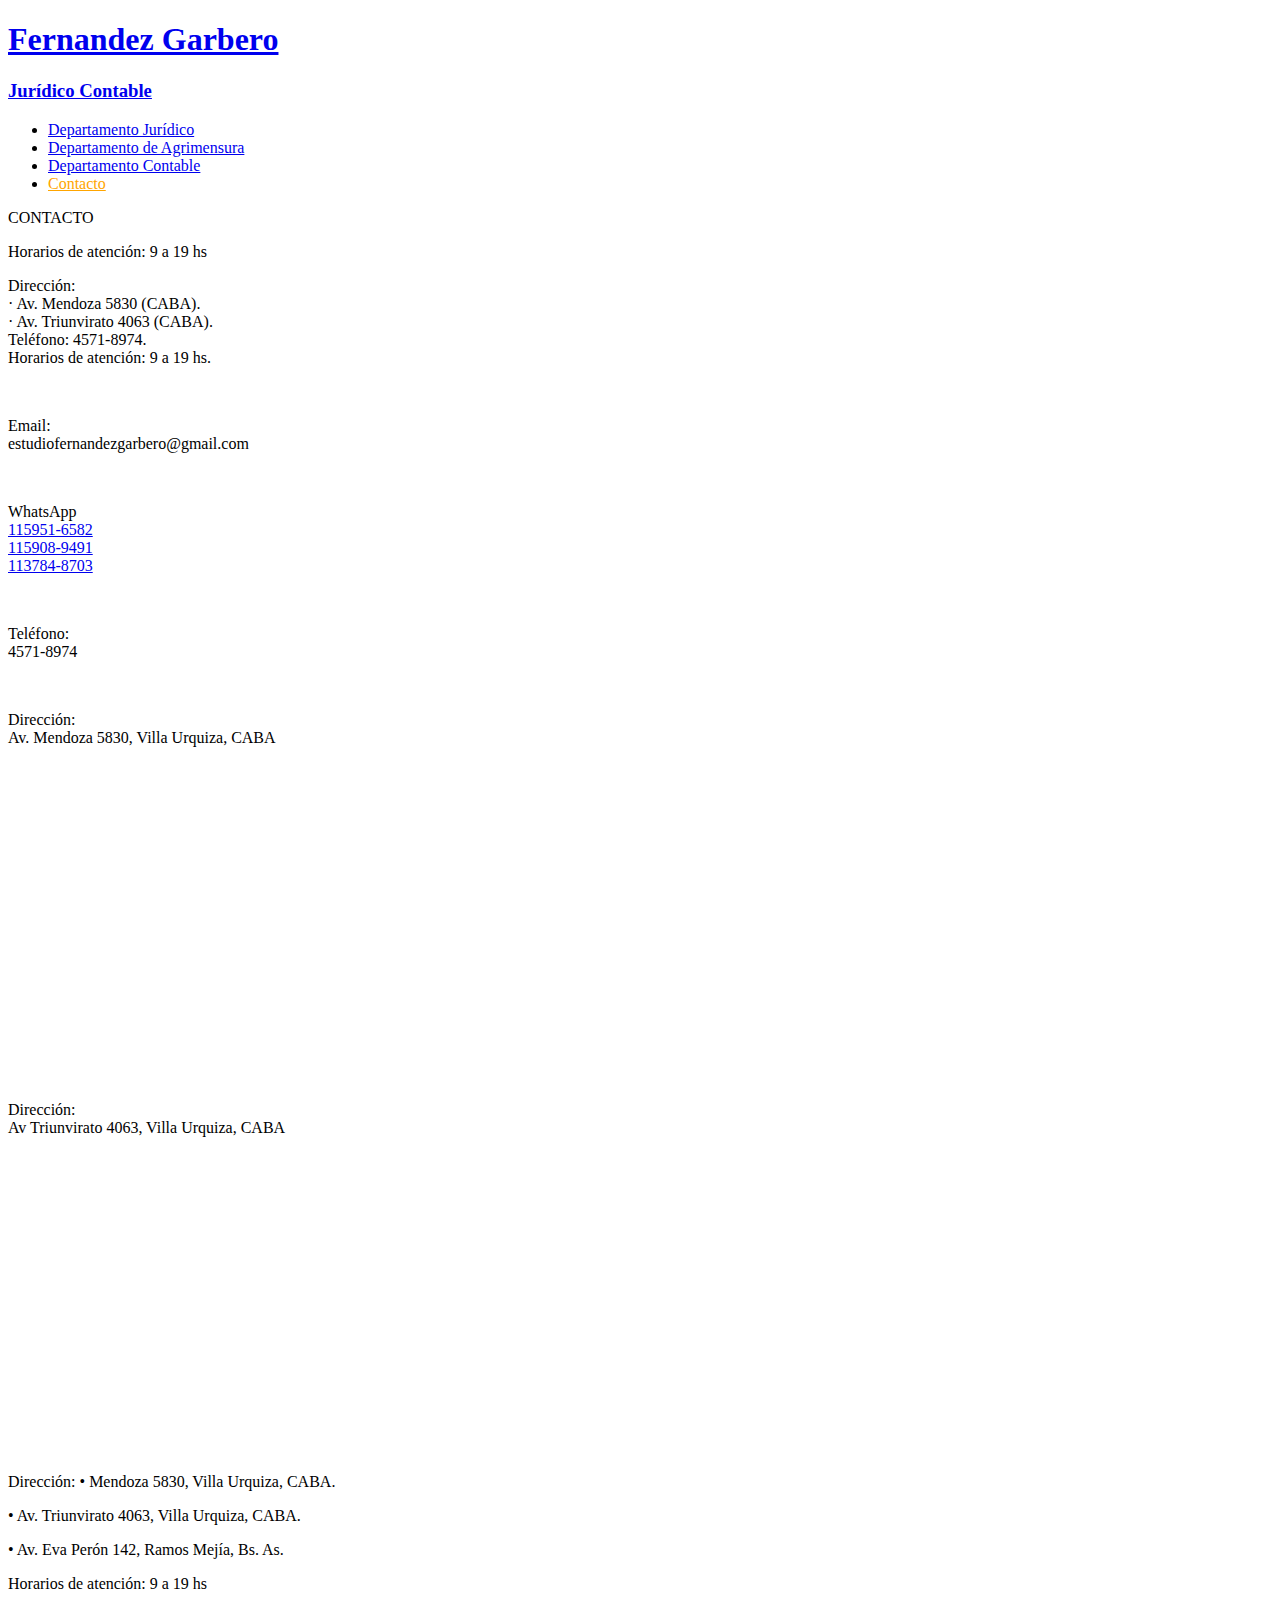
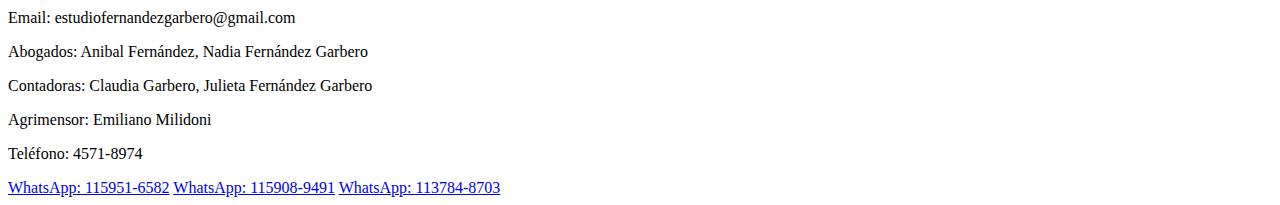
==== pages/contacto.html @ 31c32a72 "Add files via upload" ====
<!DOCTYPE html>
<html lang="es">

<head>

    <!-- Google tag (gtag.js) -->
<script async src="https://www.googletagmanager.com/gtag/js?id=G-7BYPYB9NP6"></script>
<script>
 window.dataLayer = window.dataLayer || [];
 function gtag(){dataLayer.push(arguments);}
 gtag('js', new Date());
 gtag('config', 'G-7BYPYB9NP6');
</script>

    <meta charset="UTF-8">
    <meta http-equiv="X-UA-Compatible" content="IE=edge">
    <meta name="viewport" content="width=device-width, initial-scale=1.0">
    <link rel="preconnect" href="https://fonts.googleapis.com">
    <link rel="preconnect" href="https://fonts.gstatic.com" crossorigin>
    <link href="https://fonts.googleapis.com/css2?family=Poppins:wght@400;600&display=swap" rel="stylesheet">
    <link rel="stylesheet" href="../css/style.css">
    <title>Contacto</title>
</head>

<body>
    <header>
        <div class="headerTextos">
            <a href="../index.html"><h1 class="headerTitulo">Fernandez Garbero</h1></a>
            <a href="../index.html"><h3 class="headerSubtitulo">Jurídico Contable</h3></a>
        </div>
        

        <ul class="headerLista">
            <!-- <li class="headerListaItems"><a href="../index.html">Inicio</a></li> -->
            <li class="headerListaItems"><a href="./dep-juridico.html">Departamento Jurídico</a></li>
            <li class="headerListaItems"><a href="./dep-agrimensor.html">Departamento de Agrimensura</a></li>
            <li class="headerListaItems"><a href="./dep-contable.html">Departamento Contable</a></li>
            <li class="headerListaItems"><a style="color: orange;" href="./contacto.html">Contacto</a></li>
        </ul>
    </header>

    <main>
        <article class="mainBanner3">
            <p class="mainBannerTitulo">
                <span>CONTACTO</span>
                <p class="mainBannerHorario">Horarios de atención: 9 a 19 hs</p>
            </p>

            <div class="mainBannerRight">
                    <p class="mainBannerTxt">
                        Dirección:<br>· Av. Mendoza 5830 (CABA).<br>· Av. Triunvirato 4063 (CABA).<br>Teléfono: 4571-8974.<br>Horarios de atención: 9 a 19 hs.
                    </p>                    
              </div>
        </article>

        <article class="mainContacto">
            <div class="mainContactoDiv">
                <img src="../images/icono6.png" alt="" style="height: 6rem; width: auto;">
                <p class="mainContactoTxt">Email: <br> estudiofernandezgarbero@gmail.com</p>
            </div>
            <div class="mainContactoDiv">
                <img src="../images/icono5.png" alt="" style="height: 6rem; width: auto;">
                <p class="mainContactoTxt">WhatsApp<br>
                    <a class="footerTxtWpp" href="https://wa.me/+5491159516582" target="_blank">115951-6582</a> <br>
                    <a class="footerTxtWpp" href="https://wa.me/+5491159089491" target="_blank">115908-9491</a> <br>
                    <a class="footerTxtWpp" href="https://wa.me/+5491137848703" target="_blank">113784-8703</a>
                </p>
            </div>
            <div class="mainContactoDiv">
                <img src="../images/icono7.png" alt="" style="height: 6rem; width: auto;">
                <p class="mainContactoTxt">Teléfono: <br> 4571-8974</p>
            </div>
        </article>

        <article class="mainMapa">
            <img src="../images/icono4.png" alt="" style="height: 6rem; width: auto;">
            <p class="mainMapaTxt">Dirección:<br>Av. Mendoza 5830, Villa Urquiza, CABA</p>

            <iframe src="https://www.google.com/maps/embed?pb=!1m14!1m8!1m3!1d6569.783698724935!2d-58.49081300000001!3d-34.581603!3m2!1i1024!2i768!4f13.1!3m3!1m2!1s0x95bcb6439d2d607b%3A0xcf9a37ec1cf60d15!2sAv.%20Mendoza%205830%2C%20C1431CJB%20CABA!5e0!3m2!1ses!2sar!4v1686929731011!5m2!1ses!2sar" width="400" height="300" style="border:0;" allowfullscreen="" loading="lazy" referrerpolicy="no-referrer-when-downgrade"></iframe>
        </article>

        <article class="mainMapa">
            <img src="../images/icono4.png" alt="" style="height: 6rem; width: auto;">
            <p class="mainMapaTxt">Dirección:<br>Av Triunvirato 4063, Villa Urquiza, CABA</p>

            <iframe src="https://www.google.com/maps/embed?pb=!1m18!1m12!1m3!1d3284.9629851270392!2d-58.47924048944051!3d-34.579803131509856!2m3!1f0!2f0!3f0!3m2!1i1024!2i768!4f13.1!3m3!1m2!1s0x95bcb66e586fed9b%3A0x9824fb9defd4cce2!2sAv.%20Combatientes%20de%20Malvinas%2C%20Buenos%20Aires!5e0!3m2!1ses!2sar!4v1686929580332!5m2!1ses!2sar" width="400" height="300" style="border:0;" allowfullscreen="" loading="lazy" referrerpolicy="no-referrer-when-downgrade"></iframe>
        </article>

    </main>

    <footer>
        <section class="footerSection">
          <p class="footerTxt">Dirección: • Mendoza 5830, Villa Urquiza, CABA.</p>
          <p class="footerTxt">• Av. Triunvirato 4063, Villa Urquiza, CABA.</p>
          <p class="footerTxt">• Av. Eva Perón 142, Ramos Mejía, Bs. As.</p>
          <p class="footerTxt">Horarios de atención: 9 a 19 hs</p>
          <p class="footerTxt">Email: estudiofernandezgarbero@gmail.com</p>
        </section>
    
        <section class="footerSection2">
          <p class="footerTxt">Abogados: Anibal Fernández, Nadia Fernández Garbero</p>
          <p class="footerTxt">Contadoras: Claudia Garbero, Julieta Fernández Garbero</p>
          <p class="footerTxt">Agrimensor: Emiliano Milidoni</p>
        </section>
    
        <section class="footerSection">
          <p class="footerTxt">Teléfono: 4571-8974</p>
          <a class="footerTxtWpp" href="https://wa.me/+5491159516582" target="_blank">WhatsApp: 115951-6582</a>
          <a class="footerTxtWpp" href="https://wa.me/+5491159089491" target="_blank">WhatsApp: 115908-9491</a>
          <a class="footerTxtWpp" href="https://wa.me/+5491137848703" target="_blank">WhatsApp: 113784-8703</a>
        </section>
      </footer>
</body>

</html>
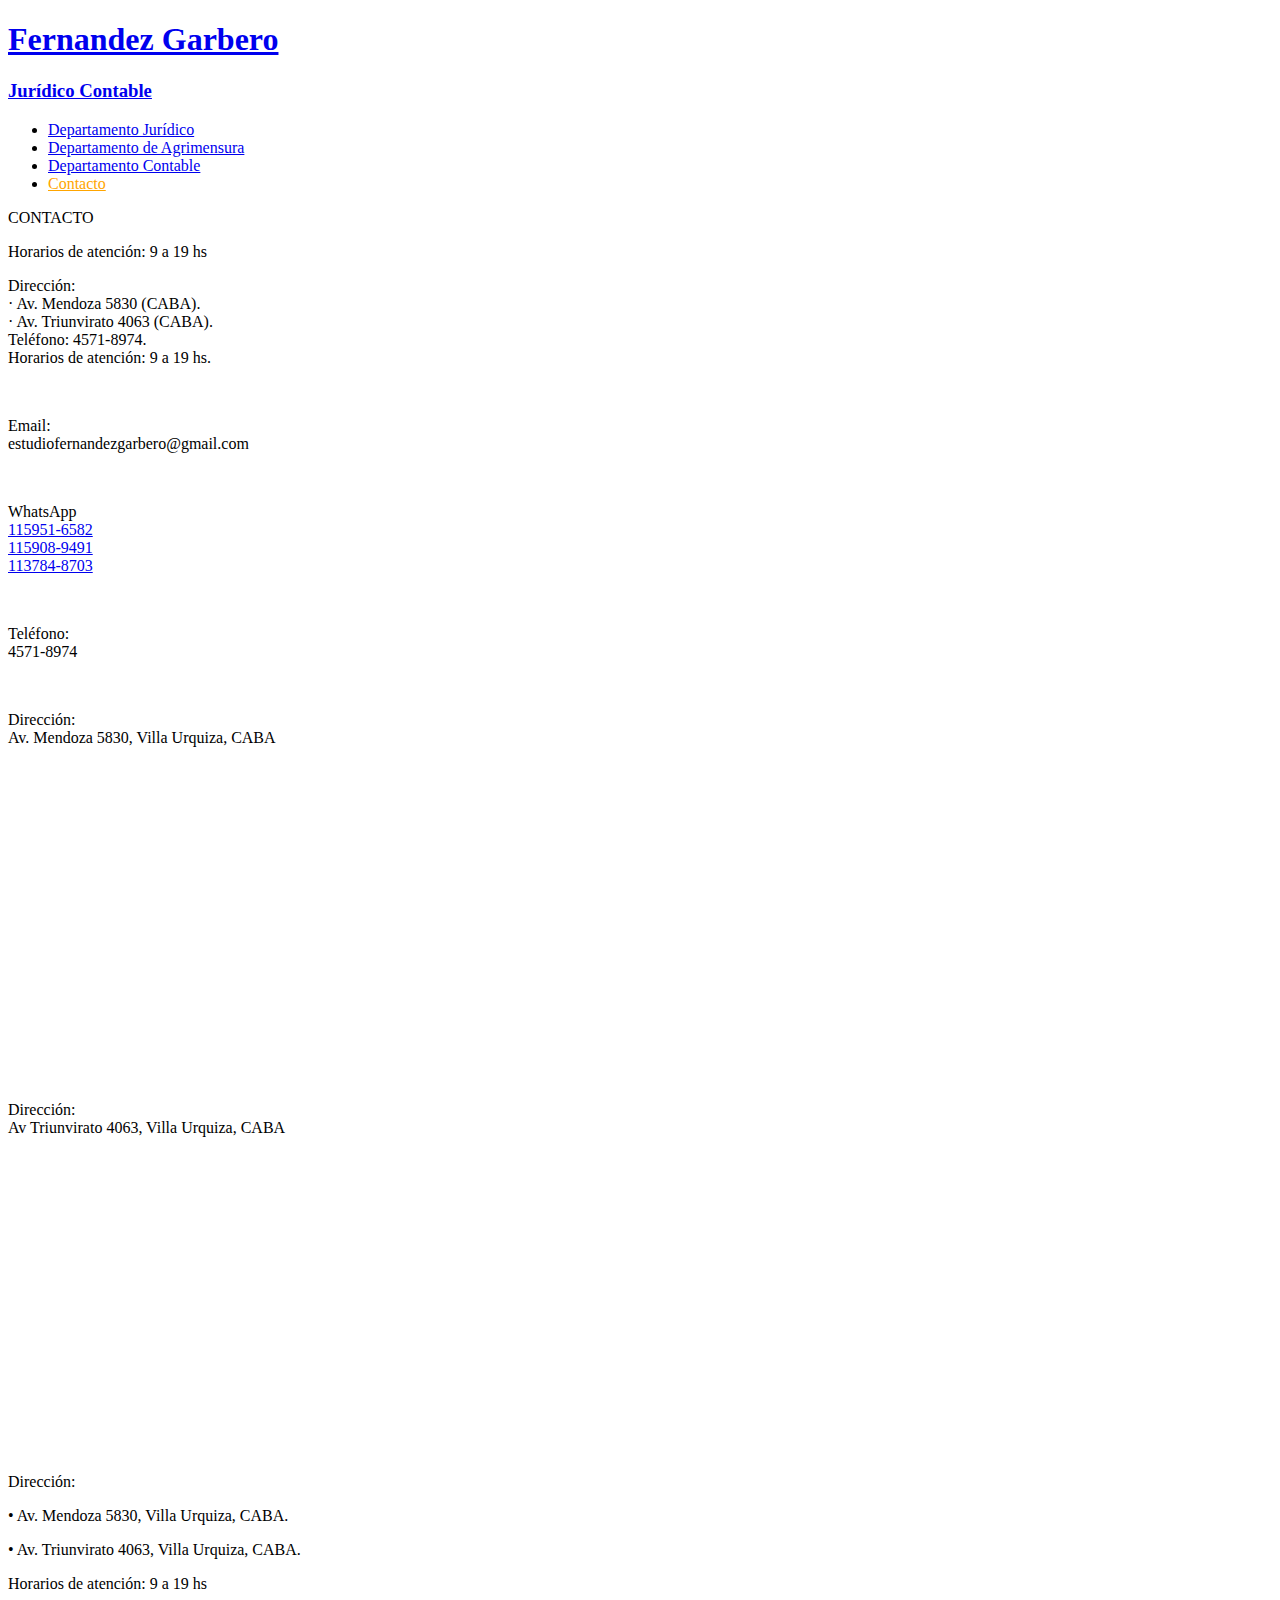
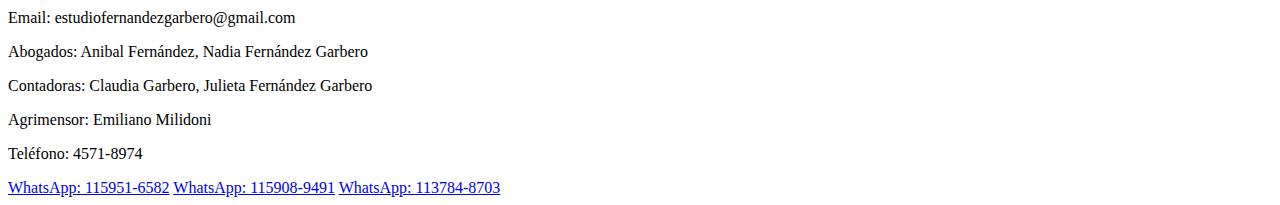
==== commit 820e94f6: "Add files via upload" ====
--- a/pages/contacto.html
+++ b/pages/contacto.html
@@ -90,9 +90,9 @@
 
     <footer>
         <section class="footerSection">
-          <p class="footerTxt">Dirección: • Mendoza 5830, Villa Urquiza, CABA.</p>
+          <p class="footerTxt">Dirección:</p>
+          <p class="footerTxt">• Av. Mendoza 5830, Villa Urquiza, CABA. </p>
           <p class="footerTxt">• Av. Triunvirato 4063, Villa Urquiza, CABA.</p>
-          <p class="footerTxt">• Av. Eva Perón 142, Ramos Mejía, Bs. As.</p>
           <p class="footerTxt">Horarios de atención: 9 a 19 hs</p>
           <p class="footerTxt">Email: estudiofernandezgarbero@gmail.com</p>
         </section>
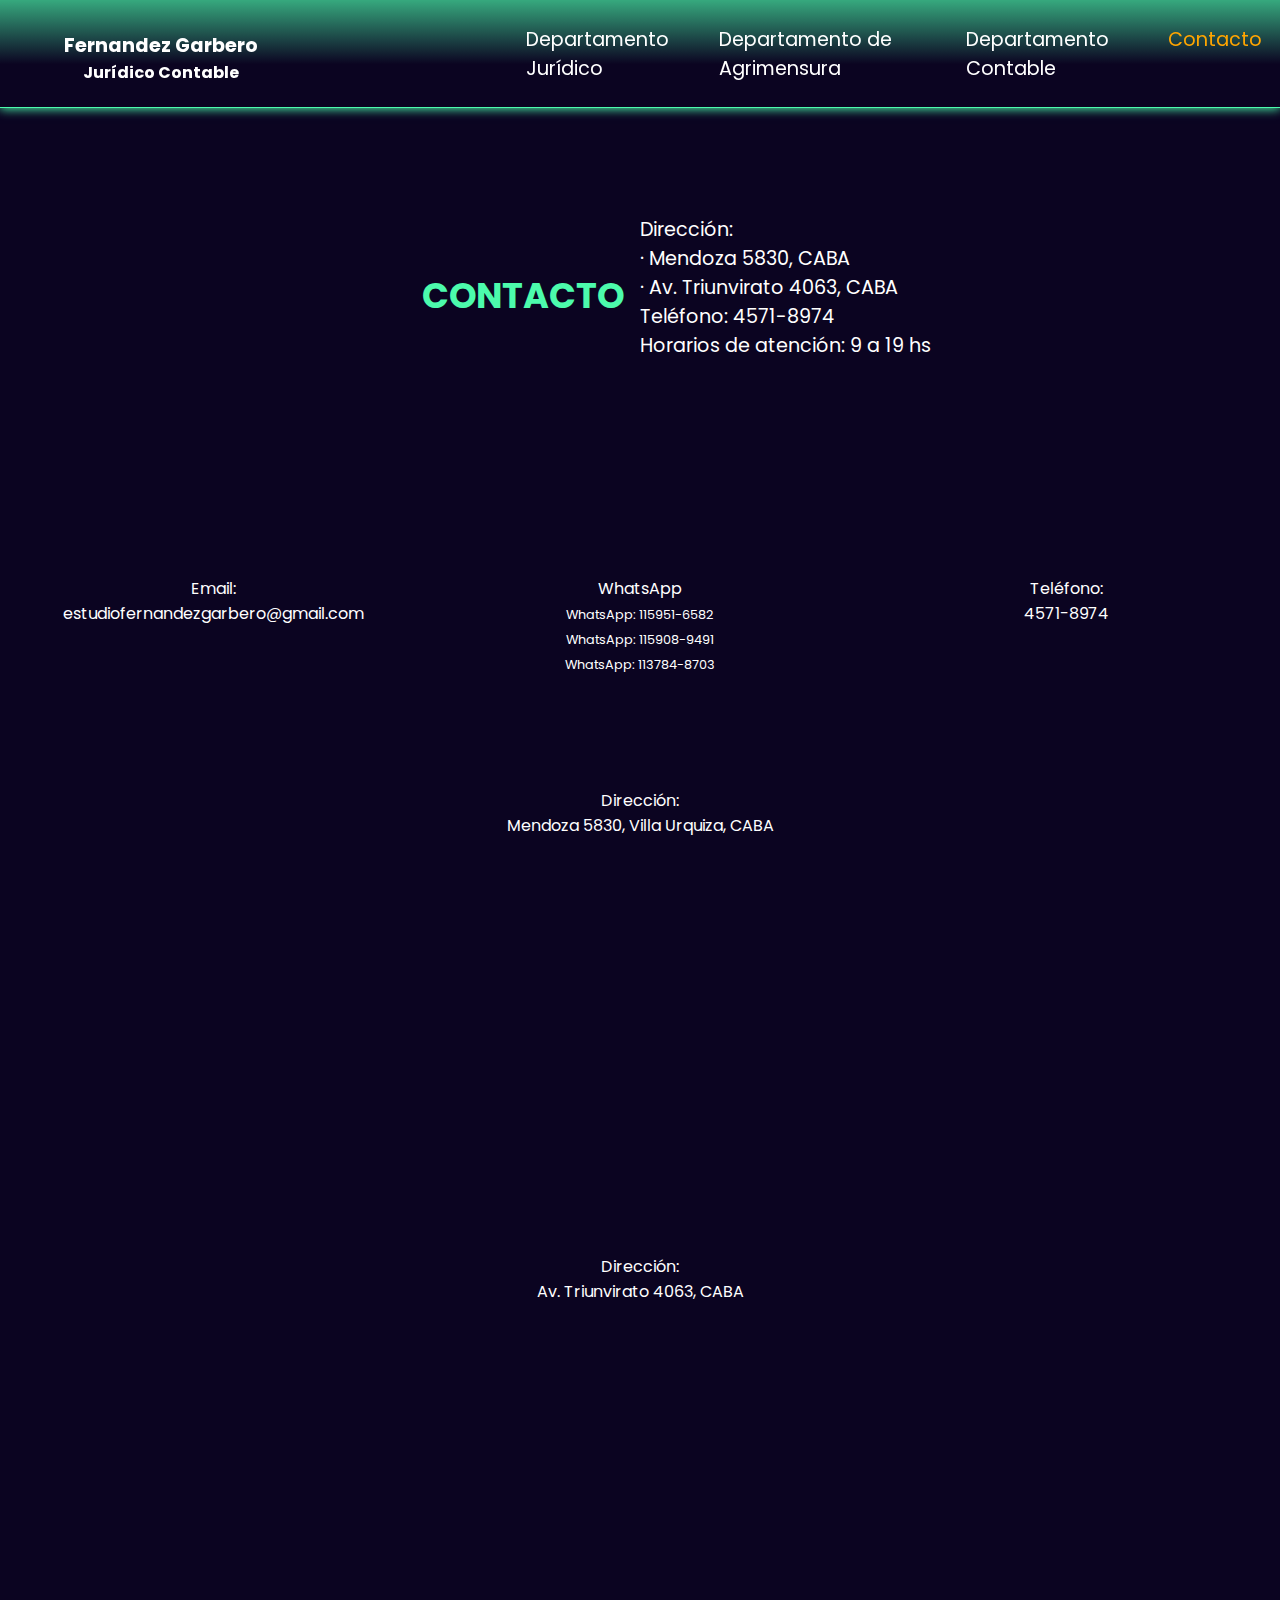
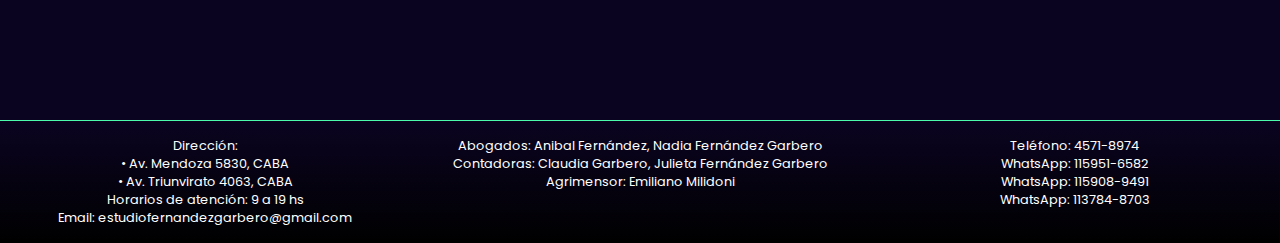
==== commit d833e2df: "initial commit" ====
--- a/pages/contacto.html
+++ b/pages/contacto.html
@@ -18,7 +18,9 @@
     <link rel="preconnect" href="https://fonts.googleapis.com">
     <link rel="preconnect" href="https://fonts.gstatic.com" crossorigin>
     <link href="https://fonts.googleapis.com/css2?family=Poppins:wght@400;600&display=swap" rel="stylesheet">
+    <link rel="stylesheet" href="../css/menu-resp.css">
     <link rel="stylesheet" href="../css/style.css">
+    <link rel="shortcut icon" href="../images/icono3.png" type="image/x-icon">
     <title>Contacto</title>
 </head>
 
@@ -30,13 +32,42 @@
         </div>
         
 
-        <ul class="headerLista">
-            <!-- <li class="headerListaItems"><a href="../index.html">Inicio</a></li> -->
-            <li class="headerListaItems"><a href="./dep-juridico.html">Departamento Jurídico</a></li>
-            <li class="headerListaItems"><a href="./dep-agrimensor.html">Departamento de Agrimensura</a></li>
-            <li class="headerListaItems"><a href="./dep-contable.html">Departamento Contable</a></li>
-            <li class="headerListaItems"><a style="color: orange;" href="./contacto.html">Contacto</a></li>
+        <ul class="headerListaDesk">
+          <li class="headerListaItemsDesk">
+            <a href="./dep-juridico.html">Departamento Jurídico</a>
+          </li>
+          <li class="headerListaItemsDesk">
+            <a href="./dep-agrimensura.html">Departamento de Agrimensura</a>
+          </li>
+          <li class="headerListaItemsDesk">
+            <a href="./dep-contable.html">Departamento Contable</a>
+          </li>
+          <li class="headerListaItemsDesk">
+            <a style="color: orange;" href="./contacto.html">Contacto</a>
+          </li>
         </ul>
+
+        <nav>
+            <ul class="headerLista">
+              <li class="headerListaItems">
+                <a href="./dep-juridico.html">Departamento Jurídico</a>
+              </li>
+              <li class="headerListaItems">
+                <a href="./dep-agrimensura.html">Departamento de Agrimensura</a>
+              </li>
+              <li class="headerListaItems">
+                <a href="./dep-contable.html">Departamento Contable</a>
+              </li>
+              <li class="headerListaItems">
+                <a style="color: orange;" href="./contacto.html">Contacto</a>
+              </li>
+            </ul>
+            <button class="ham" type="button">
+              <span class="br-1"></span>
+              <span class="br-2"></span>
+              <span class="br-3"></span>
+          </button>
+          </nav>
     </header>
 
     <main>
@@ -48,7 +79,11 @@
 
             <div class="mainBannerRight">
                     <p class="mainBannerTxt">
-                        Dirección:<br>· Av. Mendoza 5830 (CABA).<br>· Av. Triunvirato 4063 (CABA).<br>Teléfono: 4571-8974.<br>Horarios de atención: 9 a 19 hs.
+                        Dirección: <br>
+                        · Mendoza 5830, CABA<br>
+                        · Av. Triunvirato 4063, CABA <br>
+                        Teléfono: 4571-8974<br>
+                        Horarios de atención: 9 a 19 hs
                     </p>                    
               </div>
         </article>
@@ -61,9 +96,9 @@
             <div class="mainContactoDiv">
                 <img src="../images/icono5.png" alt="" style="height: 6rem; width: auto;">
                 <p class="mainContactoTxt">WhatsApp<br>
-                    <a class="footerTxtWpp" href="https://wa.me/+5491159516582" target="_blank">115951-6582</a> <br>
-                    <a class="footerTxtWpp" href="https://wa.me/+5491159089491" target="_blank">115908-9491</a> <br>
-                    <a class="footerTxtWpp" href="https://wa.me/+5491137848703" target="_blank">113784-8703</a>
+                    <a class="footerTxtWpp" href="https://wa.me/+5491159516582" target="_blank">WhatsApp: 115951-6582</a> <br>
+                    <a class="footerTxtWpp" href="https://wa.me/+5491159089491" target="_blank">WhatsApp: 115908-9491</a> <br>
+                    <a class="footerTxtWpp" href="https://wa.me/+5491137848703" target="_blank">WhatsApp: 113784-8703</a>
                 </p>
             </div>
             <div class="mainContactoDiv">
@@ -74,42 +109,37 @@
 
         <article class="mainMapa">
             <img src="../images/icono4.png" alt="" style="height: 6rem; width: auto;">
-            <p class="mainMapaTxt">Dirección:<br>Av. Mendoza 5830, Villa Urquiza, CABA</p>
+            <p class="mainMapaTxt">Dirección:<br>Mendoza 5830, Villa Urquiza, CABA</p>
 
-            <iframe src="https://www.google.com/maps/embed?pb=!1m14!1m8!1m3!1d6569.783698724935!2d-58.49081300000001!3d-34.581603!3m2!1i1024!2i768!4f13.1!3m3!1m2!1s0x95bcb6439d2d607b%3A0xcf9a37ec1cf60d15!2sAv.%20Mendoza%205830%2C%20C1431CJB%20CABA!5e0!3m2!1ses!2sar!4v1686929731011!5m2!1ses!2sar" width="400" height="300" style="border:0;" allowfullscreen="" loading="lazy" referrerpolicy="no-referrer-when-downgrade"></iframe>
-        </article>
-
-        <article class="mainMapa">
-            <img src="../images/icono4.png" alt="" style="height: 6rem; width: auto;">
-            <p class="mainMapaTxt">Dirección:<br>Av Triunvirato 4063, Villa Urquiza, CABA</p>
-
-            <iframe src="https://www.google.com/maps/embed?pb=!1m18!1m12!1m3!1d3284.9629851270392!2d-58.47924048944051!3d-34.579803131509856!2m3!1f0!2f0!3f0!3m2!1i1024!2i768!4f13.1!3m3!1m2!1s0x95bcb66e586fed9b%3A0x9824fb9defd4cce2!2sAv.%20Combatientes%20de%20Malvinas%2C%20Buenos%20Aires!5e0!3m2!1ses!2sar!4v1686929580332!5m2!1ses!2sar" width="400" height="300" style="border:0;" allowfullscreen="" loading="lazy" referrerpolicy="no-referrer-when-downgrade"></iframe>
+            <iframe class="mainMapaIframe" src="https://www.google.com/maps/embed?pb=!1m18!1m12!1m3!1d3284.8918540869236!2d-58.49300148482714!3d-34.58160288046511!2m3!1f0!2f0!3f0!3m2!1i1024!2i768!4f13.1!3m3!1m2!1s0x95bcb6439d2d607b%3A0xcf9a37ec1cf60d15!2sMendoza%205830%2C%20C1431CJB%20CABA!5e0!3m2!1ses!2sar!4v1660788182315!5m2!1ses!2sar" width="600" height="450" style="border:0;" allowfullscreen="" loading="lazy" referrerpolicy="no-referrer-when-downgrade"></iframe>
+            
+            <p class="mainMapaTxt">Dirección:<br>Av. Triunvirato 4063, CABA </p>
+            <iframe class="mainMapaIframe" src="https://www.google.com/maps/embed?pb=!1m18!1m12!1m3!1d3284.9886494336615!2d-58.48081762431705!3d-34.579153756201265!2m3!1f0!2f0!3f0!3m2!1i1024!2i768!4f13.1!3m3!1m2!1s0x95bcb66e9338d041%3A0x8d1550bc4e7651c5!2sAv%20Triunvirato%204063%2C%20Buenos%20Aires!5e0!3m2!1ses-419!2sar!4v1687217644631!5m2!1ses-419!2sar" width="600" height="450" style="border:0;" allowfullscreen="" loading="lazy" referrerpolicy="no-referrer-when-downgrade"></iframe>
         </article>
 
     </main>
 
     <footer>
         <section class="footerSection">
-          <p class="footerTxt">Dirección:</p>
-          <p class="footerTxt">• Av. Mendoza 5830, Villa Urquiza, CABA. </p>
-          <p class="footerTxt">• Av. Triunvirato 4063, Villa Urquiza, CABA.</p>
-          <p class="footerTxt">Horarios de atención: 9 a 19 hs</p>
-          <p class="footerTxt">Email: estudiofernandezgarbero@gmail.com</p>
-        </section>
-    
-        <section class="footerSection2">
-          <p class="footerTxt">Abogados: Anibal Fernández, Nadia Fernández Garbero</p>
-          <p class="footerTxt">Contadoras: Claudia Garbero, Julieta Fernández Garbero</p>
-          <p class="footerTxt">Agrimensor: Emiliano Milidoni</p>
-        </section>
-    
-        <section class="footerSection">
-          <p class="footerTxt">Teléfono: 4571-8974</p>
-          <a class="footerTxtWpp" href="https://wa.me/+5491159516582" target="_blank">WhatsApp: 115951-6582</a>
-          <a class="footerTxtWpp" href="https://wa.me/+5491159089491" target="_blank">WhatsApp: 115908-9491</a>
-          <a class="footerTxtWpp" href="https://wa.me/+5491137848703" target="_blank">WhatsApp: 113784-8703</a>
-        </section>
-      </footer>
+            <p class="footerTxt">Dirección:<br>• Av. Mendoza 5830, CABA <br>• Av. Triunvirato 4063, CABA</p>
+            <p class="footerTxt">Horarios de atención: 9 a 19 hs</p>
+            <p class="footerTxt">Email: estudiofernandezgarbero@gmail.com</p>
+          </section>
+      
+          <section class="footerSection2">
+            <p class="footerTxt">Abogados: Anibal Fernández, Nadia Fernández Garbero</p>
+            <p class="footerTxt">Contadoras: Claudia Garbero, Julieta Fernández Garbero</p>
+            <p class="footerTxt">Agrimensor: Emiliano Milidoni</p>
+          </section>
+      
+          <section class="footerSection">
+            <p class="footerTxt">Teléfono: 4571-8974</p>
+            <a class="footerTxtWpp" href="https://wa.me/+5491159516582" target="_blank">WhatsApp: 115951-6582</a>
+            <a class="footerTxtWpp" href="https://wa.me/+5491159089491" target="_blank">WhatsApp: 115908-9491</a>
+            <a class="footerTxtWpp" href="https://wa.me/+5491137848703" target="_blank">WhatsApp: 113784-8703</a>
+          </section>
+    </footer>
+    <script src="../script/app.js"></script>
 </body>
 
 </html>--- a/css/menu-resp.css
+++ b/css/menu-resp.css
@@ -0,0 +1,66 @@
+html {
+    box-sizing: border-box;
+}
+
+*, *::before, *::after {
+    box-sizing: inherit;
+}
+
+.ham {
+    cursor: pointer;
+    border: none;
+    margin: 0px;
+    padding: 0%;
+    background-color: transparent; 
+
+    position: absolute;
+    top: 5px;
+    right: 20px;
+    transition: .6s;
+    z-index: 10;
+}
+
+.ham.rotate {
+    transform: rotate(90deg);
+}
+
+.ham span {
+    display: block;
+    background-color: white;
+    height: 2.4px;
+    width: 26px;
+    margin: 10px auto;
+    border-radius: 2px;
+    box-shadow: 0px 0px 1px #4cfbac;
+}
+
+
+@keyframes muestraMenu {
+    from{opacity: 0;}
+    to{opacity: 1;}
+}
+
+.headerLista.activado {
+    display: flex;
+    animation: muestraMenu 450ms ease-in-out both;
+}
+
+.br-1, .br-2, .br-3 {
+    transition: all .3s;
+}
+
+.br-1.animado {
+    transform: rotate(-45deg) translate(-10px, 8px);
+    background-color: #4cfbac;
+    box-shadow: none;
+}
+
+.br-2.animado {
+    opacity: 0;
+}
+
+.br-3.animado {
+    transform: rotate(45deg) translate(-10px, -8px);
+    background-color: #4cfbac;
+    box-shadow: none;
+}--- a/css/style.css
+++ b/css/style.css
@@ -0,0 +1,707 @@
+:root {
+    --colorAzul: #0b0421;
+    --colorAzul2: #000000;
+    --colorVerde: #4cfbac;
+}
+
+* {
+    margin: 0%;
+    padding: 0%;
+    box-sizing: border-box;
+    font-family: 'Poppins', sans-serif;
+}
+
+header {
+    position: fixed;
+    top: 0;
+    width: 100vw;
+    display: flex;
+    flex-direction: column;
+    justify-content: space-between;
+    background-color: var(--colorAzul);
+    color: white;
+    height: 75px;
+    border-bottom: 1px solid var(--colorVerde);
+    box-shadow: 0px 1px 10px var(--colorVerde);
+}
+
+.headerTextos {
+    display: flex;
+    flex-direction: column;
+    margin-top: .5rem;
+    color: white;
+    align-items: center;
+}
+
+.headerTextos a {
+    text-decoration: none;
+    color: white;
+}
+
+.headerTitulo {
+    font-size: 1.2rem;
+}
+
+.headerSubtitulo {
+    display: flex;
+    justify-content: center;
+    font-size: .8rem;
+}
+
+nav {
+    display: flex;
+    justify-content: center;
+}
+
+.headerLista {
+    position: fixed;
+    top: 6px;
+    right: 0;
+    background-color: var(--colorAzul);
+    z-index: 8;
+    height: 55vh;
+    width: 60vw;
+    flex-direction: column;
+    justify-content: space-between;
+    list-style: none;
+    padding: 30px;
+    display: none;
+    opacity: 0;
+    border-radius: 2%;
+}
+
+.headerListaDesk {
+    list-style: none;
+    display: none;
+    width: 60%;
+    position: relative;
+    right: 0;
+}
+
+.headerListaItemsDesk a {
+    color: white;
+    text-decoration: none;
+    transition: color 0.4s;
+}
+
+.headerListaItemsDesk a:hover {
+    color: orange;
+}
+
+.headerListaItems {
+    padding: 0% .5rem;
+    text-align: center;
+    margin: 5px;
+    border-bottom: solid 1px var(--colorVerde);
+}
+
+.headerListaItems a {
+    text-decoration: none;
+    color: white;
+    font-size: 1rem;
+    transition: color 0.4s;
+}
+
+.headerListaItems a:hover{
+    color: orange;
+}
+
+main {
+    margin-top: 40px;
+}
+
+.mainBanner, .mainBanner2, .mainBanner3 {
+    background-image: url(../images/imgprincipal2.jpg);
+    background-color: var(--colorAzul);
+    background-repeat: no-repeat;
+    background-size: 100vw 35vh;
+    background-position: center;
+    background-position-x: -7rem;
+    height: 40vh;
+    display: flex;
+    flex-direction: column;
+    justify-content: center;
+    align-items: center;
+}
+
+.mainBanner3 {
+    background-position-x: 0rem;
+}
+
+.mainBanner2 {
+    background-position-x: 0rem;
+}
+
+.mainBanner {
+    height: 75vh;
+    background-size: cover;
+}
+
+.mainBannerTitulo {
+    color: rgba(255, 255, 255, 0.503);
+    width: 50%;
+    display: flex;
+    justify-content: center;
+    text-align: center;
+    font-size: 2rem;
+    flex-wrap: wrap;
+    line-height: 2.6rem;
+    font-weight: bold;
+    padding-top: 1rem;
+}
+
+.mainBannerTitulo span {
+    color: var(--colorVerde);
+    font-size: 2rem;
+}
+
+.mainBannerRight {
+    width: 100%;
+    text-align: center;
+}
+
+.mainBannerLink {
+    padding: 0.4rem 0.7rem;
+    border-radius: 8px;
+    background-color: var(--colorAzul);
+    text-transform: uppercase;
+    font-size: 0.8rem;
+    transition: background-color 0.4s;
+    border: var(--colorVerde) solid 1.5px;
+}
+
+.mainBannerLink:hover {
+    background-color: var(--colorVerde);
+}
+
+.mainBannerLink a {
+    color: white;
+    text-decoration: none;
+    transition: color 0.3s
+}
+
+.mainBannerLink a:hover {
+    color: var(--colorAzul);
+}
+
+.mainBannerLink {
+    display: none;
+}
+
+.mainBannerHorario {
+    font-size: 0.7rem;
+    color: white;
+}
+
+.mainBannerTxt, .mainBannerTxt2 {
+    font-size: 0.7rem;
+    padding-bottom: 0.5rem;
+    padding-right: 0.3rem;
+    color: white;
+    display: none;
+}
+
+.mainBannerTxt2 {
+    display: flex;
+    font-size: .9rem;
+    padding: .8rem;
+    text-align: center;
+}
+
+.mainElegirnos {
+    padding-top: 3rem;
+    background-color: var(--colorAzul);
+    color: white;
+}
+
+.mainElegirnosTitulo {
+    text-transform: uppercase;
+    text-align: center;
+    font-weight: bold;
+    font-size: 1.2rem;
+    color: var(--colorVerde);
+}
+
+.mainElegirnosDiv {
+    padding-top: 0.5rem;
+    display: flex;
+    flex-direction: column;
+}
+
+.mainSection {
+    text-align: center;
+    padding-top: 1rem;
+}
+
+.mainSectionTxt {
+    padding: 0.5rem;
+}
+
+.mainEquipo {
+    padding-top: 3rem;
+    background-color: var(--colorAzul);
+    color: white;
+}
+
+.mainEquipoTitulo {
+    color: var(--colorVerde);
+    text-transform: uppercase;
+    text-align: center;
+    border-top: solid 1px;
+    font-weight: bold;
+    padding-top: 3rem;
+    font-size: 1.2rem;
+}
+
+.mainEquipoDiv {
+    display: flex;
+    flex-direction: column;
+    align-items: center;
+}
+
+.mainEquipoSection {
+    width: 75%;
+    min-height: 4.5rem;
+    border: solid 2px var(--colorVerde);
+    border-radius: 15px;
+    margin: 1rem 1.5rem;
+
+    display: flex;
+    flex-direction: column;
+    align-items: center;
+    text-align: center;
+    justify-content: center;
+}
+
+.mainEquipoImg {
+    height: 205px;
+    width: 230px;
+    padding: 0.5rem 1rem;
+    border-radius: 50%;
+}
+
+.mainEquipoSubtitulo {
+    color: var(--colorVerde);
+    font-size: 1.4rem;
+}
+
+.mainEquipoTxt {
+    margin: 0rem 1.4rem;
+    font-size: 0.8rem;
+}
+
+.mainArea {
+    padding-top: 0.8rem;
+    display: flex;
+    flex-direction: column;
+    align-items: center;
+    text-align: center;
+    background-color: var(--colorAzul);
+    color: white;
+}
+
+.mainAreaDiv {
+    margin: 1rem 1.5rem;
+    border: solid 2px var(--colorVerde);
+    border-radius: 15px;
+    width: 75vw;
+    min-height: 5rem;
+}
+
+.mainAreaImg {
+    height: auto;
+    width: 90%;
+    padding: 0.5rem 1rem;
+    border-radius: 25px;
+}
+
+.mainAreaSubtitulo {
+    color: var(--colorVerde);
+    font-size: 1.4rem;
+    font-weight: bold;
+}
+
+.mainAreaTxt {
+    color: white;
+    margin: 0.4rem 1.4rem;
+    font-size: 0.8rem;
+}
+
+.naranja {
+    color: orange;
+}
+
+.mainContacto {
+    background-color: var(--colorAzul);
+    color: white;
+    text-align: center;
+}
+
+.mainContactoDiv {
+    padding: 1rem;
+}
+
+.mainContactoTxt {
+    font-size: 1rem;
+}
+
+.mainMapa {
+    background-color: var(--colorAzul);
+    display: flex;
+    flex-direction: column;
+    align-items: center;
+}
+
+.mainMapaIframe {
+    height: 25rem;
+    width: 85%;
+    margin-bottom: 1rem;
+}
+
+.mainMapaTxt {
+    color: white;
+    font-size: 1rem;
+    text-align: center;
+}
+
+footer {
+    background-color: var(--colorAzul);
+    display: flex;
+    flex-direction: column;
+    justify-content: space-between;
+    color: white;
+    font-size: 0.8rem;
+    padding: 0 .5rem;
+    border-top: solid 1px var(--colorVerde);
+}
+
+.footerSection {
+    text-align: left;
+    max-width: 100%;
+    display: flex;
+    flex-wrap: wrap;
+    flex-direction: column;
+    font-size: 0.8rem;
+}
+
+.footerTxt {
+    width: 100%;
+    max-width: 100%;
+}
+
+.footerSection2 {
+    display: none;
+}
+
+section a {
+    display: flex;
+    flex-direction: column;
+    text-decoration: none;
+    color: white;
+    
+}
+
+.footerTxtWpp {
+    text-decoration: none;
+    color: orange;
+
+}
+
+header{
+    background: linear-gradient(to bottom, var(--colorVerde) -30%, var(--colorAzul) 60%);
+}
+
+footer{
+    background: linear-gradient(to bottom, var(--colorAzul), var(--colorAzul2));
+}
+
+.sitioActual {
+    color: orange;
+}
+
+@media screen and (min-width:426px){
+    header {
+        flex-direction: column;
+        justify-content: space-between;
+        align-items: center;
+    }
+
+    .headerTextos {
+        /* padding-left: 4rem; */
+        text-align: center;
+    }
+
+    .headerTitulo {
+        font-size: 1.2rem;
+    }
+
+    .headerSubtitulo {
+        font-size: 1rem;
+    }
+
+    .headerLista {
+        width: 60vw;
+        justify-content: space-around;
+    }
+
+    .headerListaItems {
+        padding: 0% .5rem;
+    }    
+
+    .headerLista a {
+        font-size: 1rem;
+        /* margin: 0% 0.7rem; */
+    }
+
+    .mainBanner, .mainBanner2, .mainBanner3 {
+        background-size: 100vw 45vh;
+        background-position-y: -20rem;
+        height: 25vh;
+        background-attachment: fixed;
+    }
+
+    
+
+    .mainBanner {
+        height: 40vh;
+        background-size: 100vh;
+        background-position-y: 2rem;
+        background-position-x: 0rem;
+    }
+
+    .mainBannerTitulo {
+        font-size: 1.8rem;
+    }
+
+    .mainBannerTitulo span {
+        font-size: 2.2rem;
+    }
+
+    .mainBannerTxt {
+        font-size: 1rem;
+        padding-right: 0.8rem;
+    }
+
+    .mainBannerLink {
+        font-size: 1.2rem;
+        margin-top: 1rem;
+    }
+
+    .mainElegirnosTitulo {
+        font-size: 1.8rem;
+    }
+
+    .mainSection {
+        margin: 0rem 2rem;
+    }
+
+    .mainEquipoTitulo {
+        font-size: 1.8rem;
+    }
+
+    .mainEquipoDiv {
+        flex-direction: row;
+        justify-content: center;
+        flex-wrap: wrap;
+        margin-top: 1rem;
+        padding-bottom: 2rem;
+
+    }
+
+    .mainEquipoSection {
+        width: 17rem;
+        height: 4.5rem;
+        display: flex;
+        align-items: center;
+        justify-content: center;
+    }
+
+    .mainEquipoSubtitulo {
+        font-size: 1.2rem;
+    }
+
+    .mainArea {
+        padding-bottom: 2rem;
+    }
+
+    .mainAreaSection {
+        display: flex;
+        justify-content: center;
+        flex-wrap: wrap;
+    }
+
+    .mainAreaDiv {
+        width: 17rem;
+        padding: 1rem;
+        display: flex;
+        flex-direction: column;
+        align-items: center;
+        justify-content: flex-start;
+    }
+
+    .mainAreaTxt {
+        margin: 0%;
+    }
+}
+
+@media screen and (min-width:768px) {
+    body {
+        max-height: none;
+        min-height: 100vh;
+    }
+
+    header {
+        height: 12vh;
+        flex-direction: row;
+    }
+
+    .headerTextos {
+        margin-left: 4rem;
+    }
+
+    .headerLista {
+        width: auto;
+        padding: 0% 1rem;
+    }
+
+    .headerListaItems {
+        padding: 0% .75rem;
+    } 
+
+    .headerLista a {
+        font-size: 1.2rem;
+    }
+
+    .headerListaDesk {
+        display: flex;
+        justify-content: flex-end;
+        margin-right: -250px;
+    }
+
+    .headerListaItemsDesk {
+        margin: 1rem;
+    }
+
+    .headerListaItemsDesk a {
+        text-align: center;
+        font-size: 1.2rem;
+    }
+
+    .ham {
+        display: none;
+    }
+
+    .mainBanner, .mainBanner3 {
+        background-size: 100vw 100vh;
+        background-position-y: -5rem;
+        background-position-x: 0rem;
+        height: 55vh;
+        flex-direction: row;
+    }
+
+    .mainBanner2 {
+        background-size: 100vw 100vh;
+        background-position-y: -15rem;
+        height: 45vh;
+    }
+
+    .mainBannerRight {
+        display: block;
+        text-align: left;
+        width: 50%;
+        padding-right: 2.3rem;
+    }
+
+    .mainBannerLink {
+        display: flex;
+    }
+
+    .mainBannerTitulo {
+        font-size: 2.2rem;
+        width: 50%;
+        padding-right: 1rem;
+        justify-content: flex-end;
+        text-align: right;
+    }
+
+    .mainBannerTitulo a {
+        font-size: 2.2rem;
+    }
+
+    .mainBannerHorario {
+        display: none;
+    }
+
+    .mainBannerTxt {
+        font-size: 1.2rem;
+        display: inline;
+    }
+    
+    .mainBannerTxt2 {
+        display: none;
+    }
+
+    .mainElegirnosDiv {
+        flex-direction: row;
+        justify-content: space-around;
+    }
+
+    .mainSectionTxt {
+        max-width: 22rem;
+    }
+
+    .mainAreaTxt {
+        font-size: 0.9rem;
+    }
+    
+    .mainContacto {
+        display: flex;
+        flex-direction: row;
+        justify-content: space-around;
+    }
+
+    .mainContactoDiv {
+        min-width: 21.5rem;
+        text-align: center;
+    }
+
+    footer {
+        flex-direction: row;
+        justify-content: space-around;
+        padding-top: 1rem;
+        padding-bottom: 1rem;
+    }
+
+    .footerSection {
+        min-width: 24%;
+        /* margin: 0% 2rem; */
+    }
+
+    .footerSection2 {
+        display: flex;
+        flex-direction: column;
+        text-align: center;
+        min-width: 24rem;
+        /* margin: 0% 2rem; */
+    }
+
+    .footerTxt {
+        font-size: 0.8rem;
+        text-align: center;
+    }
+
+    .footerTxtWpp {
+        color: white;
+        transition: color 0.4s;
+        font-size: 0.8rem;
+        text-align: center;
+    }
+
+    .footerTxtWpp:hover {
+        color: orange;
+    }
+
+    .sitioActual {
+        color: orange;
+    }
+}